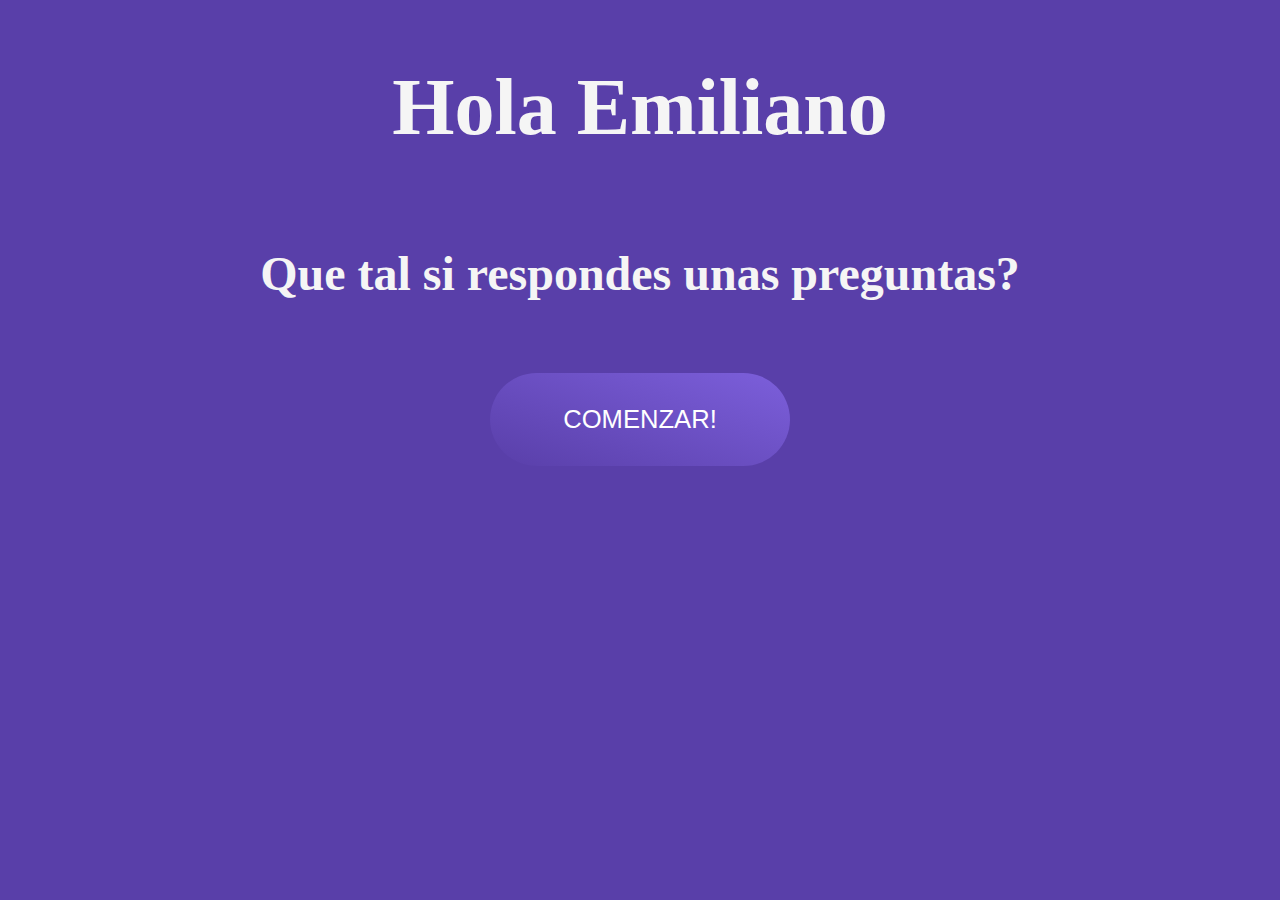
==== index.html @ 810585a4 "Condicionales" ====
<!DOCTYPE html>
<html lang="en">
  <head>
    <meta charset="UTF-8" />
    <meta http-equiv="X-UA-Compatible" content="IE=edge" />
    <meta name="viewport" content="width=device-width, initial-scale=1.0" />
    <link rel="stylesheet" href="./style.css" />
    <title>ALGORITMO CON UN CONDICIONAL</title>
  </head>
  <body>
    <main>
      <h1>Hola Emiliano</h1>
      <h2>Que tal si respondes unas preguntas?</h2>
      <button class="boton">
        <a class="link" href="./pregunta.html">COMENZAR!</a>
      </button>
    </main>
  </body>
</html>
---- style.css ----
body {
  background-color: rgb(89, 63, 169);
}

h1 {
  font-size: 5rem;
  color: whitesmoke;
  text-align: center;
}
h2 {
  font-size: 3rem;
  color: whitesmoke;
  text-align: center;
}
main {
  display: flex;
  flex-direction: column;
  justify-content: center;
  align-items: center;
}
.boton {
  align-items: center;
  width: 300px;
  margin: 2rem;
  padding: 2rem;
  border-radius: 3rem;
  border: none;
  background-image: linear-gradient(20deg, rgb(89, 63, 169), rgb(124, 95, 219));
}
.link {
  color: white;
  font-size: 1.6rem;
  padding: 1rem;
  text-align: center;
}

a {
  text-decoration: none;
}
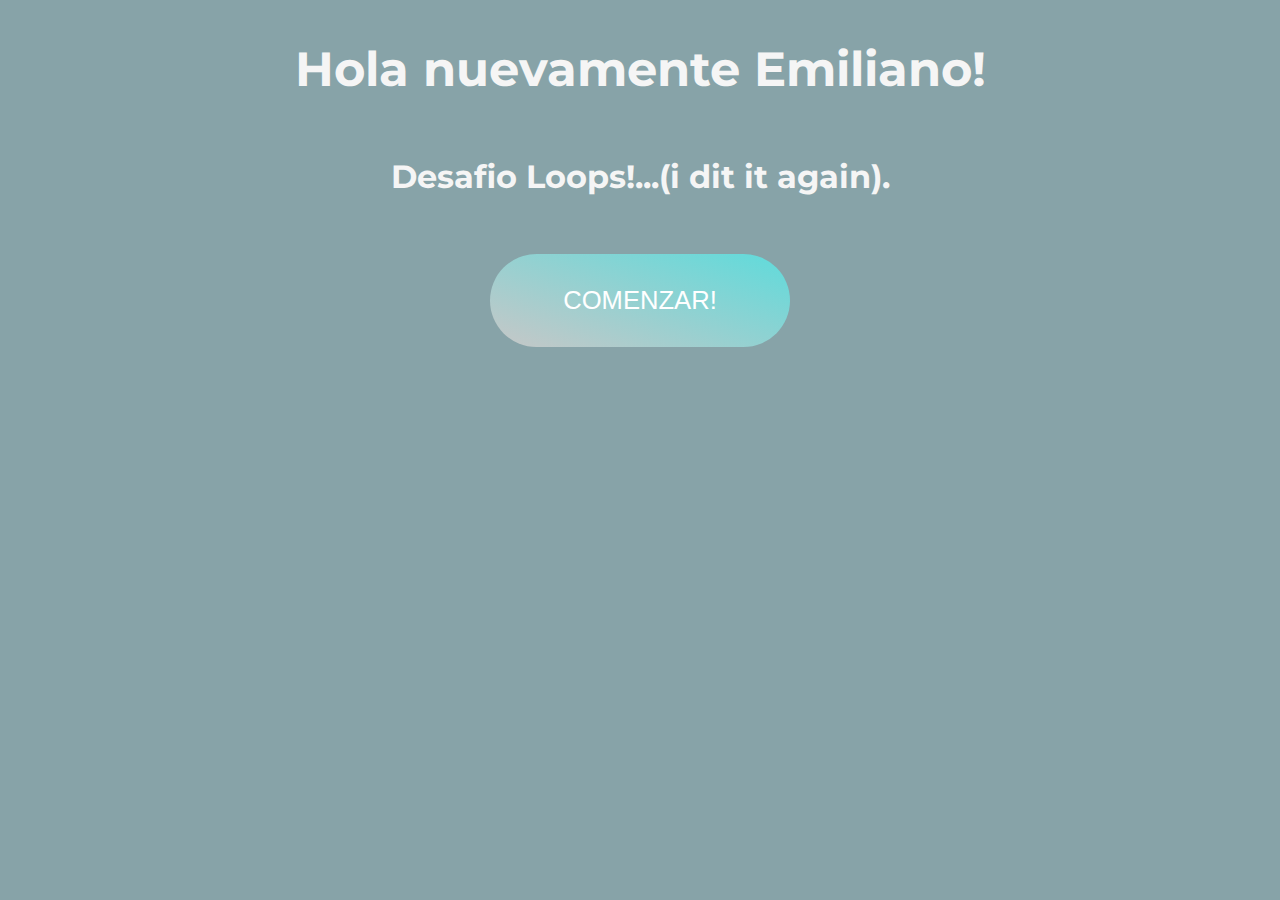
==== commit 088c8e0c: "Loops" ====
--- a/index.html
+++ b/index.html
@@ -4,13 +4,16 @@
     <meta charset="UTF-8" />
     <meta http-equiv="X-UA-Compatible" content="IE=edge" />
     <meta name="viewport" content="width=device-width, initial-scale=1.0" />
+    <style>
+      @import url("https://fonts.googleapis.com/css2?family=Montserrat:wght@600&display=swap");
+    </style>
     <link rel="stylesheet" href="./style.css" />
-    <title>ALGORITMO CON UN CONDICIONAL</title>
+    <title>LOOPS...i dit it again</title>
   </head>
   <body>
     <main>
-      <h1>Hola Emiliano</h1>
-      <h2>Que tal si respondes unas preguntas?</h2>
+      <h1>Hola nuevamente Emiliano!</h1>
+      <h2>Desafio Loops!...(i dit it again).</h2>
       <button class="boton">
         <a class="link" href="./pregunta.html">COMENZAR!</a>
       </button>
--- a/style.css
+++ b/style.css
@@ -1,16 +1,20 @@
 body {
-  background-color: rgb(89, 63, 169);
+  background-color: rgb(135, 163, 168);
+  font-family: "Montserrat", sans-serif;
+  font-weight: 600;
 }
 
 h1 {
-  font-size: 5rem;
+  font-size: 3rem;
   color: whitesmoke;
   text-align: center;
 }
 h2 {
-  font-size: 3rem;
+  font-size: 2rem;
   color: whitesmoke;
   text-align: center;
+  margin-left: 5rem;
+  margin-right: 5rem;
 }
 main {
   display: flex;
@@ -25,7 +29,11 @@
   padding: 2rem;
   border-radius: 3rem;
   border: none;
-  background-image: linear-gradient(20deg, rgb(89, 63, 169), rgb(124, 95, 219));
+  background-image: linear-gradient(
+    20deg,
+    rgb(199, 199, 199),
+    rgb(95, 219, 219)
+  );
 }
 .link {
   color: white;
